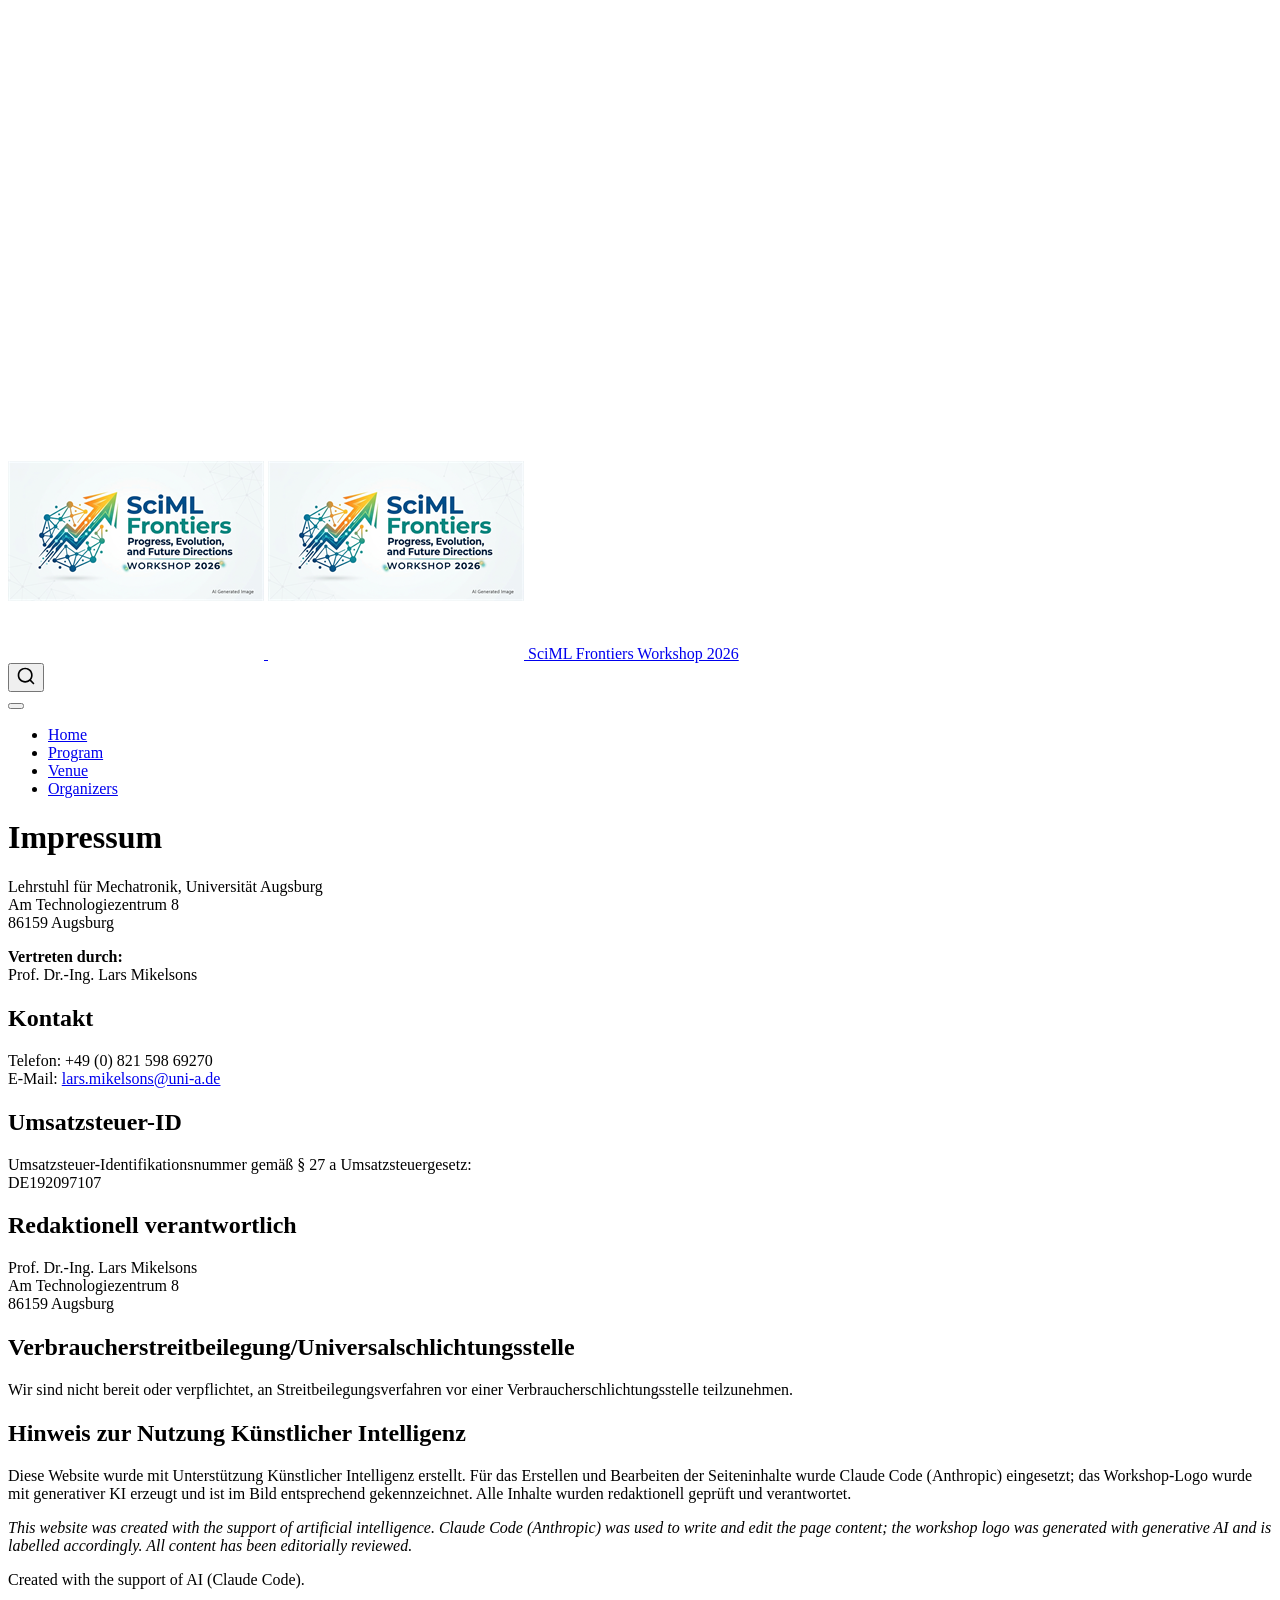
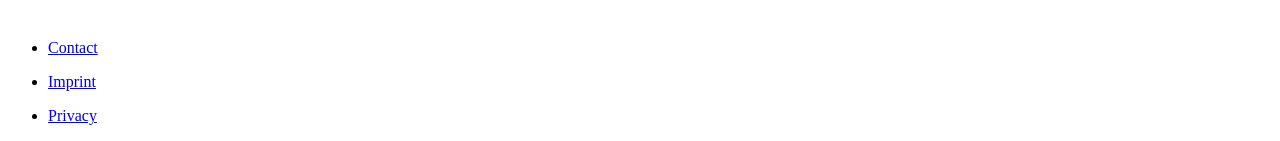
==== imprint.html @ af65b479 "Built site for gh-pages" ====
<!DOCTYPE html>
<html xmlns="http://www.w3.org/1999/xhtml" lang="en" xml:lang="en"><head>

<meta charset="utf-8">
<meta name="generator" content="quarto-1.10.18">

<meta name="viewport" content="width=device-width, initial-scale=1.0, user-scalable=yes">


<title>Impressum – SciML Frontiers Workshop 2026</title>
<style>
/* Default styles provided by pandoc.
** See https://pandoc.org/MANUAL.html#variables-for-html for config info.
*/
span.smallcaps{font-variant: small-caps;}
div.columns{display: flex; gap: 1.5em;}
div.column{flex: auto;}
@media screen {
div.columns{gap: min(4vw, 1.5em);}
div.column{overflow-x: auto;}
}
div.hanging-indent{margin-left: 1.5em; text-indent: -1.5em;}
ul.task-list{list-style: none;}
ul.task-list li input[type="checkbox"] {
  width: 0.8em;
  margin: 0 0.8em 0.2em -1em; /* quarto-specific, see https://github.com/quarto-dev/quarto-cli/issues/4556 */ 
  vertical-align: middle;
}
</style>


<script src="site_libs/quarto-nav/quarto-nav.js"></script>
<script src="site_libs/quarto-nav/headroom.min.js"></script>
<script src="site_libs/clipboard/clipboard.min.js"></script>
<script src="site_libs/quarto-search/autocomplete.umd.js"></script>
<script src="site_libs/quarto-search/fuse.min.js"></script>
<script src="site_libs/quarto-search/quarto-search.js"></script>
<meta name="quarto:offset" content="./">
<script src="site_libs/quarto-html/quarto.js" type="module"></script>
<script src="site_libs/quarto-html/tabsets/tabsets.js" type="module"></script>
<script src="site_libs/quarto-html/popper.min.js"></script>
<script src="site_libs/quarto-html/tippy.umd.min.js"></script>
<script src="site_libs/quarto-html/anchor.min.js"></script>
<link href="site_libs/quarto-html/tippy.css" rel="stylesheet">
<link href="site_libs/quarto-html/quarto-syntax-highlighting-64a204ab8560d761af7679ceaba22944.css" rel="stylesheet" id="quarto-text-highlighting-styles">
<script src="site_libs/bootstrap/bootstrap.min.js"></script>
<link href="site_libs/bootstrap/bootstrap-icons.css" rel="stylesheet">
<link href="site_libs/bootstrap/bootstrap-e3adbaa939bcd423dddc8c8a834270b4.min.css" rel="stylesheet" append-hash="true" id="quarto-bootstrap" data-mode="light">
<script id="quarto-search-options" type="application/json">{
  "location": "navbar",
  "copy-button": false,
  "collapse-after": 3,
  "panel-placement": "end",
  "type": "overlay",
  "limit": 50,
  "keyboard-shortcut": [
    "f",
    "/",
    "s"
  ],
  "show-item-context": false,
  "language": {
    "search-no-results-text": "No results",
    "search-matching-documents-text": "matching documents",
    "search-copy-link-title": "Copy link to search",
    "search-hide-matches-text": "Hide additional matches",
    "search-more-match-text": "more match in this document",
    "search-more-matches-text": "more matches in this document",
    "search-clear-button-title": "Clear",
    "search-text-placeholder": "",
    "search-detached-cancel-button-title": "Cancel",
    "search-submit-button-title": "Submit",
    "search-label": "Search"
  }
}</script>
<link href="https://cdn.jsdelivr.net/npm/bootstrap-icons@1.11.3/font/bootstrap-icons.css" rel="stylesheet">


<link rel="stylesheet" href="styles.css">
</head>

<body class="nav-fixed fullcontent quarto-light">

<div id="quarto-search-results"></div>
  <header id="quarto-header" class="headroom fixed-top">
    <nav class="navbar navbar-expand-lg " data-bs-theme="dark">
      <div class="navbar-container container-fluid">
      <div class="navbar-brand-container mx-auto">
    <a href="./index.html" class="navbar-brand navbar-brand-logo">
    <img src="./assets/workshop_logo_256x256_AI.png" alt="" class="navbar-logo light-content">
    <img src="./assets/workshop_logo_256x256_AI.png" alt="" class="navbar-logo dark-content">
    </a>
    <a class="navbar-brand" href="./index.html">
    <span class="navbar-title">SciML Frontiers Workshop 2026</span>
    </a>
  </div>
            <div id="quarto-search" class="" title="Search"></div>
          <button class="navbar-toggler" type="button" data-bs-toggle="collapse" data-bs-target="#navbarCollapse" aria-controls="navbarCollapse" role="menu" aria-expanded="false" aria-label="Toggle navigation" onclick="if (window.quartoToggleHeadroom) { window.quartoToggleHeadroom(); }">
  <span class="navbar-toggler-icon"></span>
</button>
          <div class="collapse navbar-collapse" id="navbarCollapse">
            <ul class="navbar-nav navbar-nav-scroll me-auto">
  <li class="nav-item">
    <a class="nav-link" href="./index.html"> 
<span class="menu-text">Home</span></a>
  </li>  
  <li class="nav-item">
    <a class="nav-link" href="./program.html"> 
<span class="menu-text">Program</span></a>
  </li>  
  <li class="nav-item">
    <a class="nav-link" href="./venue.html"> 
<span class="menu-text">Venue</span></a>
  </li>  
  <li class="nav-item">
    <a class="nav-link" href="./organizers.html"> 
<span class="menu-text">Organizers</span></a>
  </li>  
</ul>
          </div> <!-- /navcollapse -->
            <div class="quarto-navbar-tools">
</div>
      </div> <!-- /container-fluid -->
    </nav>
</header>
<!-- content -->
<div id="quarto-content" class="quarto-container page-columns page-rows-contents page-layout-article page-navbar">
<!-- sidebar -->
<!-- margin-sidebar -->
    
<!-- main -->
<main class="content" id="quarto-document-content">

<header id="title-block-header" class="quarto-title-block default">
<div class="quarto-title">
<h1 class="title">Impressum</h1>
</div>



<div class="quarto-title-meta">

    
  
    
  </div>
  


</header>


<p>Lehrstuhl für Mechatronik, Universität Augsburg<br>
Am Technologiezentrum 8<br>
86159 Augsburg</p>
<p><strong>Vertreten durch:</strong><br>
Prof.&nbsp;Dr.-Ing. Lars Mikelsons</p>
<section id="kontakt" class="level2">
<h2 class="anchored" data-anchor-id="kontakt">Kontakt</h2>
<p>Telefon: +49 (0) 821 598 69270<br>
E-Mail: <a href="mailto:lars.mikelsons@uni-a.de">lars.mikelsons@uni-a.de</a></p>
</section>
<section id="umsatzsteuer-id" class="level2">
<h2 class="anchored" data-anchor-id="umsatzsteuer-id">Umsatzsteuer-ID</h2>
<p>Umsatzsteuer-Identifikationsnummer gemäß § 27 a Umsatzsteuergesetz:<br>
DE192097107</p>
</section>
<section id="redaktionell-verantwortlich" class="level2">
<h2 class="anchored" data-anchor-id="redaktionell-verantwortlich">Redaktionell verantwortlich</h2>
<p>Prof.&nbsp;Dr.-Ing. Lars Mikelsons<br>
Am Technologiezentrum 8<br>
86159 Augsburg</p>
</section>
<section id="verbraucherstreitbeilegunguniversalschlichtungsstelle" class="level2">
<h2 class="anchored" data-anchor-id="verbraucherstreitbeilegunguniversalschlichtungsstelle">Verbraucherstreitbeilegung/Universalschlichtungsstelle</h2>
<p>Wir sind nicht bereit oder verpflichtet, an Streitbeilegungsverfahren vor einer Verbraucherschlichtungsstelle teilzunehmen.</p>
</section>
<section id="hinweis-zur-nutzung-künstlicher-intelligenz" class="level2">
<h2 class="anchored" data-anchor-id="hinweis-zur-nutzung-künstlicher-intelligenz">Hinweis zur Nutzung Künstlicher Intelligenz</h2>
<p>Diese Website wurde mit Unterstützung Künstlicher Intelligenz erstellt. Für das Erstellen und Bearbeiten der Seiteninhalte wurde Claude Code (Anthropic) eingesetzt; das Workshop-Logo wurde mit generativer KI erzeugt und ist im Bild entsprechend gekennzeichnet. Alle Inhalte wurden redaktionell geprüft und verantwortet.</p>
<p><em>This website was created with the support of artificial intelligence. Claude Code (Anthropic) was used to write and edit the page content; the workshop logo was generated with generative AI and is labelled accordingly. All content has been editorially reviewed.</em></p>


</section>

</main> <!-- /main -->
<script id="quarto-html-after-body" type="application/javascript">
  window.document.addEventListener("DOMContentLoaded", function (event) {
    const icon = "";
    const anchorJS = new window.AnchorJS();
    anchorJS.options = {
      placement: 'right',
      icon: icon
    };
    anchorJS.add('.anchored');
    const isCodeAnnotation = (el) => {
      for (const clz of el.classList) {
        if (clz.startsWith('code-annotation-')) {                     
          return true;
        }
      }
      return false;
    }
    const onCopySuccess = function(e) {
      // button target
      const button = e.trigger;
      // don't keep focus
      button.blur();
      // flash "checked"
      button.classList.add('code-copy-button-checked');
      var currentTitle = button.getAttribute("title");
      button.setAttribute("title", "Copied!");
      let tooltip;
      if (window.bootstrap) {
        button.setAttribute("data-bs-toggle", "tooltip");
        button.setAttribute("data-bs-placement", "left");
        button.setAttribute("data-bs-title", "Copied!");
        tooltip = new bootstrap.Tooltip(button, 
          { trigger: "manual", 
            customClass: "code-copy-button-tooltip",
            offset: [0, -8]});
        tooltip.show();    
      }
      setTimeout(function() {
        if (tooltip) {
          tooltip.hide();
          button.removeAttribute("data-bs-title");
          button.removeAttribute("data-bs-toggle");
          button.removeAttribute("data-bs-placement");
        }
        button.setAttribute("title", currentTitle);
        button.classList.remove('code-copy-button-checked');
      }, 1000);
      // clear code selection
      e.clearSelection();
    }
    const getTextToCopy = function(trigger) {
      const outerScaffold = trigger.parentElement.cloneNode(true);
      const codeEl = outerScaffold.querySelector('code');
      for (const childEl of codeEl.children) {
        if (isCodeAnnotation(childEl)) {
          childEl.remove();
        }
      }
      return codeEl.innerText;
    }
    const clipboard = new window.ClipboardJS('.code-copy-button:not([data-in-quarto-modal])', {
      text: getTextToCopy
    });
    clipboard.on('success', onCopySuccess);
    if (window.document.getElementById('quarto-embedded-source-code-modal')) {
      const clipboardModal = new window.ClipboardJS('.code-copy-button[data-in-quarto-modal]', {
        text: getTextToCopy,
        container: window.document.getElementById('quarto-embedded-source-code-modal')
      });
      clipboardModal.on('success', onCopySuccess);
    }
      var localhostRegex = new RegExp(/^(?:http|https):\/\/localhost\:?[0-9]*\//);
      var mailtoRegex = new RegExp(/^mailto:/);
        var filterRegex = new RegExp("https:\/\/una-auxme\.github\.io\/SciMLFrontiers_WS2026\/");
      var isInternal = (href) => {
          return filterRegex.test(href) || localhostRegex.test(href) || mailtoRegex.test(href);
      }
      // Inspect non-navigation links and adorn them if external
     var links = window.document.querySelectorAll('a[href]:not(.nav-link):not(.navbar-brand):not(.toc-action):not(.sidebar-link):not(.sidebar-item-toggle):not(.pagination-link):not(.no-external):not([aria-hidden]):not(.dropdown-item):not(.quarto-navigation-tool):not(.about-link)');
      for (var i=0; i<links.length; i++) {
        const link = links[i];
        if (!isInternal(link.href)) {
          // undo the damage that might have been done by quarto-nav.js in the case of
          // links that we want to consider external
          if (link.dataset.originalHref !== undefined) {
            link.href = link.dataset.originalHref;
          }
        }
      }
    function tippyHover(el, contentFn, onTriggerFn, onUntriggerFn) {
      const config = {
        allowHTML: true,
        maxWidth: 500,
        delay: 100,
        arrow: false,
        appendTo: function(el) {
            return el.parentElement;
        },
        interactive: true,
        interactiveBorder: 10,
        theme: 'quarto',
        placement: 'bottom-start',
      };
      if (contentFn) {
        config.content = contentFn;
      }
      if (onTriggerFn) {
        config.onTrigger = onTriggerFn;
      }
      if (onUntriggerFn) {
        config.onUntrigger = onUntriggerFn;
      }
      window.tippy(el, config); 
    }
    const noterefs = window.document.querySelectorAll('a[role="doc-noteref"]');
    for (var i=0; i<noterefs.length; i++) {
      const ref = noterefs[i];
      tippyHover(ref, function() {
        // use id or data attribute instead here
        let href = ref.getAttribute('data-footnote-href') || ref.getAttribute('href');
        try { href = new URL(href).hash; } catch {}
        const id = href.replace(/^#\/?/, "");
        const note = window.document.getElementById(id);
        if (note) {
          return note.innerHTML;
        } else {
          return "";
        }
      });
    }
    const xrefs = window.document.querySelectorAll('a.quarto-xref');
    const processXRef = (id, note) => {
      // Strip column container classes
      const stripColumnClz = (el) => {
        el.classList.remove("page-full", "page-columns");
        if (el.children) {
          for (const child of el.children) {
            stripColumnClz(child);
          }
        }
      }
      stripColumnClz(note)
      if (id === null || id.startsWith('sec-')) {
        // Special case sections, only their first couple elements
        const container = document.createElement("div");
        if (note.children && note.children.length > 2) {
          container.appendChild(note.children[0].cloneNode(true));
          for (let i = 1; i < note.children.length; i++) {
            const child = note.children[i];
            if (child.tagName === "P" && child.innerText === "") {
              continue;
            } else {
              container.appendChild(child.cloneNode(true));
              break;
            }
          }
          if (window.Quarto?.typesetMath) {
            window.Quarto.typesetMath(container);
          }
          return container.innerHTML
        } else {
          if (window.Quarto?.typesetMath) {
            window.Quarto.typesetMath(note);
          }
          return note.innerHTML;
        }
      } else {
        // Remove any anchor links if they are present
        const anchorLink = note.querySelector('a.anchorjs-link');
        if (anchorLink) {
          anchorLink.remove();
        }
        if (window.Quarto?.typesetMath) {
          window.Quarto.typesetMath(note);
        }
        if (note.classList.contains("callout")) {
          return note.outerHTML;
        } else {
          return note.innerHTML;
        }
      }
    }
    for (var i=0; i<xrefs.length; i++) {
      const xref = xrefs[i];
      tippyHover(xref, undefined, function(instance) {
        instance.disable();
        let url = xref.getAttribute('href');
        let hash = undefined; 
        if (url.startsWith('#')) {
          hash = url;
        } else {
          try { hash = new URL(url).hash; } catch {}
        }
        if (hash) {
          const id = hash.replace(/^#\/?/, "");
          const note = window.document.getElementById(id);
          if (note !== null) {
            try {
              const html = processXRef(id, note.cloneNode(true));
              instance.setContent(html);
            } finally {
              instance.enable();
              instance.show();
            }
          } else {
            // See if we can fetch this
            fetch(url.split('#')[0])
            .then(res => res.text())
            .then(html => {
              const parser = new DOMParser();
              const htmlDoc = parser.parseFromString(html, "text/html");
              const note = htmlDoc.getElementById(id);
              if (note !== null) {
                const html = processXRef(id, note);
                instance.setContent(html);
              } 
            }).finally(() => {
              instance.enable();
              instance.show();
            });
          }
        } else {
          // See if we can fetch a full url (with no hash to target)
          // This is a special case and we should probably do some content thinning / targeting
          fetch(url)
          .then(res => res.text())
          .then(html => {
            const parser = new DOMParser();
            const htmlDoc = parser.parseFromString(html, "text/html");
            const note = htmlDoc.querySelector('main.content');
            if (note !== null) {
              // This should only happen for chapter cross references
              // (since there is no id in the URL)
              // remove the first header
              if (note.children.length > 0 && note.children[0].tagName === "HEADER") {
                note.children[0].remove();
              }
              const html = processXRef(null, note);
              instance.setContent(html);
            } 
          }).finally(() => {
            instance.enable();
            instance.show();
          });
        }
      }, function(instance) {
      });
    }
        let selectedAnnoteEl;
        const selectorForAnnotation = ( cell, annotation) => {
          let cellAttr = 'data-code-cell="' + cell + '"';
          let lineAttr = 'data-code-annotation="' +  annotation + '"';
          const selector = 'span[' + cellAttr + '][' + lineAttr + ']';
          return selector;
        }
        const selectCodeLines = (annoteEl) => {
          const doc = window.document;
          const targetCell = annoteEl.getAttribute("data-target-cell");
          const targetAnnotation = annoteEl.getAttribute("data-target-annotation");
          const annoteSpan = window.document.querySelector(selectorForAnnotation(targetCell, targetAnnotation));
          const lines = annoteSpan.getAttribute("data-code-lines").split(",");
          const lineIds = lines.map((line) => {
            return targetCell + "-" + line;
          })
          let top = null;
          let height = null;
          let parent = null;
          if (lineIds.length > 0) {
              //compute the position of the single el (top and bottom and make a div)
              const el = window.document.getElementById(lineIds[0]);
              top = el.offsetTop;
              height = el.offsetHeight;
              parent = el.parentElement.parentElement;
            if (lineIds.length > 1) {
              const lastEl = window.document.getElementById(lineIds[lineIds.length - 1]);
              const bottom = lastEl.offsetTop + lastEl.offsetHeight;
              height = bottom - top;
            }
            if (top !== null && height !== null && parent !== null) {
              // cook up a div (if necessary) and position it 
              let div = window.document.getElementById("code-annotation-line-highlight");
              if (div === null) {
                div = window.document.createElement("div");
                div.setAttribute("id", "code-annotation-line-highlight");
                div.style.position = 'absolute';
                parent.appendChild(div);
              }
              div.style.top = top - 2 + "px";
              div.style.height = height + 4 + "px";
              div.style.left = 0;
              let gutterDiv = window.document.getElementById("code-annotation-line-highlight-gutter");
              if (gutterDiv === null) {
                gutterDiv = window.document.createElement("div");
                gutterDiv.setAttribute("id", "code-annotation-line-highlight-gutter");
                gutterDiv.style.position = 'absolute';
                const codeCell = window.document.getElementById(targetCell);
                const gutter = codeCell.querySelector('.code-annotation-gutter');
                gutter.appendChild(gutterDiv);
              }
              gutterDiv.style.top = top - 2 + "px";
              gutterDiv.style.height = height + 4 + "px";
            }
            selectedAnnoteEl = annoteEl;
          }
        };
        const unselectCodeLines = () => {
          const elementsIds = ["code-annotation-line-highlight", "code-annotation-line-highlight-gutter"];
          elementsIds.forEach((elId) => {
            const div = window.document.getElementById(elId);
            if (div) {
              div.remove();
            }
          });
          selectedAnnoteEl = undefined;
        };
          // Handle positioning of the toggle
      window.addEventListener(
        "resize",
        throttle(() => {
          elRect = undefined;
          if (selectedAnnoteEl) {
            selectCodeLines(selectedAnnoteEl);
          }
        }, 10)
      );
      function throttle(fn, ms) {
      let throttle = false;
      let timer;
        return (...args) => {
          if(!throttle) { // first call gets through
              fn.apply(this, args);
              throttle = true;
          } else { // all the others get throttled
              if(timer) clearTimeout(timer); // cancel #2
              timer = setTimeout(() => {
                fn.apply(this, args);
                timer = throttle = false;
              }, ms);
          }
        };
      }
        // Attach click handler to the DT
        const annoteDls = window.document.querySelectorAll('dt[data-target-cell]');
        for (const annoteDlNode of annoteDls) {
          annoteDlNode.addEventListener('click', (event) => {
            const clickedEl = event.target;
            if (clickedEl !== selectedAnnoteEl) {
              unselectCodeLines();
              const activeEl = window.document.querySelector('dt[data-target-cell].code-annotation-active');
              if (activeEl) {
                activeEl.classList.remove('code-annotation-active');
              }
              selectCodeLines(clickedEl);
              clickedEl.classList.add('code-annotation-active');
            } else {
              // Unselect the line
              unselectCodeLines();
              clickedEl.classList.remove('code-annotation-active');
            }
          });
        }
    const findCites = (el) => {
      const parentEl = el.parentElement;
      if (parentEl) {
        const cites = parentEl.dataset.cites;
        if (cites) {
          return {
            el,
            cites: cites.split(' ')
          };
        } else {
          return findCites(el.parentElement)
        }
      } else {
        return undefined;
      }
    };
    var bibliorefs = window.document.querySelectorAll('a[role="doc-biblioref"]');
    for (var i=0; i<bibliorefs.length; i++) {
      const ref = bibliorefs[i];
      const citeInfo = findCites(ref);
      if (citeInfo) {
        tippyHover(citeInfo.el, function() {
          var popup = window.document.createElement('div');
          citeInfo.cites.forEach(function(cite) {
            var citeDiv = window.document.createElement('div');
            citeDiv.classList.add('hanging-indent');
            citeDiv.classList.add('csl-entry');
            var biblioDiv = window.document.getElementById('ref-' + cite);
            if (biblioDiv) {
              citeDiv.innerHTML = biblioDiv.innerHTML;
            }
            popup.appendChild(citeDiv);
          });
          return popup.innerHTML;
        });
      }
    }
  });
  </script>
</div> <!-- /content -->
<footer class="footer">
  <div class="nav-footer">
    <div class="nav-footer-left">
<p>Created with the support of AI (Claude Code).</p>
</div>   
    <div class="nav-footer-center">
      &nbsp;
    </div>
    <div class="nav-footer-right">
      <ul class="footer-items list-unstyled">
    <li class="nav-item">
    <a class="nav-link" href="./organizers.html">
<p>Contact</p>
</a>
  </li>  
    <li class="nav-item">
    <a class="nav-link active" href="./imprint.html" aria-current="page">
<p>Imprint</p>
</a>
  </li>  
    <li class="nav-item">
    <a class="nav-link" href="https://www.uni-augsburg.de/de/impressum/datenschutz/">
<p>Privacy</p>
</a>
  </li>  
</ul>
    </div>
  </div>
</footer>




</body></html>
---- site_libs/quarto-html/tippy.css ----
.tippy-box[data-animation=fade][data-state=hidden]{opacity:0}[data-tippy-root]{max-width:calc(100vw - 10px)}.tippy-box{position:relative;background-color:#333;color:#fff;border-radius:4px;font-size:14px;line-height:1.4;white-space:normal;outline:0;transition-property:transform,visibility,opacity}.tippy-box[data-placement^=top]>.tippy-arrow{bottom:0}.tippy-box[data-placement^=top]>.tippy-arrow:before{bottom:-7px;left:0;border-width:8px 8px 0;border-top-color:initial;transform-origin:center top}.tippy-box[data-placement^=bottom]>.tippy-arrow{top:0}.tippy-box[data-placement^=bottom]>.tippy-arrow:before{top:-7px;left:0;border-width:0 8px 8px;border-bottom-color:initial;transform-origin:center bottom}.tippy-box[data-placement^=left]>.tippy-arrow{right:0}.tippy-box[data-placement^=left]>.tippy-arrow:before{border-width:8px 0 8px 8px;border-left-color:initial;right:-7px;transform-origin:center left}.tippy-box[data-placement^=right]>.tippy-arrow{left:0}.tippy-box[data-placement^=right]>.tippy-arrow:before{left:-7px;border-width:8px 8px 8px 0;border-right-color:initial;transform-origin:center right}.tippy-box[data-inertia][data-state=visible]{transition-timing-function:cubic-bezier(.54,1.5,.38,1.11)}.tippy-arrow{width:16px;height:16px;color:#333}.tippy-arrow:before{content:"";position:absolute;border-color:transparent;border-style:solid}.tippy-content{position:relative;padding:5px 9px;z-index:1}
---- site_libs/quarto-html/quarto-syntax-highlighting-64a204ab8560d761af7679ceaba22944.css ----
/* quarto syntax highlight colors */
:root {
  --quarto-hl-ot-color: #003B4F;
  --quarto-hl-at-color: #657422;
  --quarto-hl-ss-color: #20794D;
  --quarto-hl-an-color: #5E5E5E;
  --quarto-hl-fu-color: #4758AB;
  --quarto-hl-st-color: #20794D;
  --quarto-hl-cf-color: #003B4F;
  --quarto-hl-op-color: #5E5E5E;
  --quarto-hl-er-color: #AD0000;
  --quarto-hl-bn-color: #AD0000;
  --quarto-hl-al-color: #AD0000;
  --quarto-hl-va-color: #111111;
  --quarto-hl-bu-color: inherit;
  --quarto-hl-ex-color: inherit;
  --quarto-hl-pp-color: #AD0000;
  --quarto-hl-in-color: #5E5E5E;
  --quarto-hl-vs-color: #20794D;
  --quarto-hl-wa-color: #5E5E5E;
  --quarto-hl-do-color: #5E5E5E;
  --quarto-hl-im-color: #00769E;
  --quarto-hl-ch-color: #20794D;
  --quarto-hl-dt-color: #AD0000;
  --quarto-hl-fl-color: #AD0000;
  --quarto-hl-co-color: #5E5E5E;
  --quarto-hl-cv-color: #5E5E5E;
  --quarto-hl-cn-color: #8f5902;
  --quarto-hl-sc-color: #5E5E5E;
  --quarto-hl-dv-color: #AD0000;
  --quarto-hl-kw-color: #003B4F;
}

/* other quarto variables */
:root {
  --quarto-font-monospace: SFMono-Regular, Menlo, Monaco, Consolas, "Liberation Mono", "Courier New", monospace;
}

/* syntax highlight based on Pandoc's rules */
pre > code.sourceCode > span {
  color: #003B4F;
}

code.sourceCode > span {
  color: #003B4F;
}

div.sourceCode,
div.sourceCode pre.sourceCode {
  color: #003B4F;
}

/* Normal */
code span {
  color: #003B4F;
}

/* Alert */
code span.al {
  color: #AD0000;
  font-style: inherit;
}

/* Annotation */
code span.an {
  color: #5E5E5E;
  font-style: inherit;
}

/* Attribute */
code span.at {
  color: #657422;
  font-style: inherit;
}

/* BaseN */
code span.bn {
  color: #AD0000;
  font-style: inherit;
}

/* BuiltIn */
code span.bu {
  font-style: inherit;
}

/* ControlFlow */
code span.cf {
  color: #003B4F;
  font-weight: bold;
  font-style: inherit;
}

/* Char */
code span.ch {
  color: #20794D;
  font-style: inherit;
}

/* Constant */
code span.cn {
  color: #8f5902;
  font-style: inherit;
}

/* Comment */
code span.co {
  color: #5E5E5E;
  font-style: inherit;
}

/* CommentVar */
code span.cv {
  color: #5E5E5E;
  font-style: italic;
}

/* Documentation */
code span.do {
  color: #5E5E5E;
  font-style: italic;
}

/* DataType */
code span.dt {
  color: #AD0000;
  font-style: inherit;
}

/* DecVal */
code span.dv {
  color: #AD0000;
  font-style: inherit;
}

/* Error */
code span.er {
  color: #AD0000;
  font-style: inherit;
}

/* Extension */
code span.ex {
  font-style: inherit;
}

/* Float */
code span.fl {
  color: #AD0000;
  font-style: inherit;
}

/* Function */
code span.fu {
  color: #4758AB;
  font-style: inherit;
}

/* Import */
code span.im {
  color: #00769E;
  font-style: inherit;
}

/* Information */
code span.in {
  color: #5E5E5E;
  font-style: inherit;
}

/* Keyword */
code span.kw {
  color: #003B4F;
  font-weight: bold;
  font-style: inherit;
}

/* Operator */
code span.op {
  color: #5E5E5E;
  font-style: inherit;
}

/* Other */
code span.ot {
  color: #003B4F;
  font-style: inherit;
}

/* Preprocessor */
code span.pp {
  color: #AD0000;
  font-style: inherit;
}

/* SpecialChar */
code span.sc {
  color: #5E5E5E;
  font-style: inherit;
}

/* SpecialString */
code span.ss {
  color: #20794D;
  font-style: inherit;
}

/* String */
code span.st {
  color: #20794D;
  font-style: inherit;
}

/* Variable */
code span.va {
  color: #111111;
  font-style: inherit;
}

/* VerbatimString */
code span.vs {
  color: #20794D;
  font-style: inherit;
}

/* Warning */
code span.wa {
  color: #5E5E5E;
  font-style: italic;
}

.prevent-inlining {
  content: "</";
}

/*# sourceMappingURL=9d8d5bb603a83b8298b89080a598c93b.css.map */
---- styles.css ----
/* centers the whole framed unit horizontally */
.logo-wrapper {
  display: flex;
  justify-content: center;
}

/* frame that hugs content */
.logo-box {
  display: inline-flex;
  flex-direction: column;
  align-items: center;
  text-align: center;

  padding: 18px 22px;
  margin: 1.5rem 0;

  border: 1px solid #ddd;
  border-radius: 12px;
  background: #fff;
  box-shadow: 0 2px 10px rgba(0,0,0,.06);
}

.logo-caption {
  margin-top: 10px;
}

.logo-box img{
  display: block;   /* prevents baseline gaps */
}

.pkg-grid{
  display: grid;
  grid-template-columns: repeat(4, minmax(0, 1fr));
  gap: 18px;
  align-items: stretch;
  margin: 1.25rem 0 1.75rem 0;
}

.pkg-card{
  display: flex;
  flex-direction: column;
  align-items: center;
  justify-content: flex-start;
  text-align: center;

  padding: 14px 14px 12px 14px;
  border: 1px solid #ddd;
  border-radius: 12px;
  background: #fff;
  box-shadow: 0 2px 10px rgba(0,0,0,.06);

  margin: 0; /* override Quarto figure margin */
  transition: all .12s ease-in-out;   /* smooth animation */
  position: relative;
}

.pkg-card:hover{
  box-shadow: 0 4px 14px rgba(0,0,0,.10);
  border-color: #cfcfcf;
  transform: translateY(-1px);
}

/* create a fixed square logo slot */
.pkg-card img{
  width: 100%;
  height: 150px;          /* slot height */
  max-width: 150px;       /* slot width = height → square */
  object-fit: contain;    /* keep aspect ratio inside slot */
  display: block;
  margin: 0 auto 10px auto;
}

/* align text consistently */
.pkg-card figcaption{
  display: flex;
  flex-direction: column;
  align-items: center;
  justify-content: flex-start;
  min-height: 3.2em;      /* aligns captions across cards */
}

/* invisible full-card link */
.pkg-card-link{
  position: absolute;
  inset: 0;
  z-index: 1;
  border-radius: 12px;
}

.pkg-title{
  display: inline-block;
  margin-top: 10px;
  font-weight: 700;
  text-decoration: none;
  position: relative;
}

.pkg-subtitle{
  margin-top: 2px;
  font-size: 0.95rem;
  opacity: 0.85;
}

/* responsive */
@media (max-width: 992px){
  .pkg-grid{ grid-template-columns: repeat(2, minmax(0, 1fr)); }
}
@media (max-width: 576px){
  .pkg-grid{ grid-template-columns: 1fr; }
  .pkg-card img{ max-width: 260px; }
}

.pkg-link{
  text-decoration: none;
  color: inherit;
  display: block;           /* makes the link fill the grid cell */
}

.pkg-link:focus-visible .pkg-card,
.pkg-link:hover .pkg-card{
  box-shadow: 0 4px 14px rgba(0,0,0,.10);
  border-color: #cfcfcf;
  transform: translateY(-1px);
  transition: all .12s ease-in-out;
}

a .bi{
  font-size: 0.95rem;
  vertical-align: -0.05em;
  opacity: 0.7;
}
a:hover .bi{
  opacity: 1;
}

/* Inline “legend” pills in the intro text */
.slotcat{
  display: inline-block;
  padding: 0.05rem 0.45rem;
  border-radius: 999px;
  border: 1px solid transparent;
}

/* Table cell wrappers (pipe tables -> use span, not div) */
.slot{
  display: inline-block;
  width: 100%;
  box-sizing: border-box;
  padding: 8px 10px;
  border-left: 3px solid;
  border-radius: 6px;
}

/* Plenary: deep Trixi-ish blue */
.slot.plenary, .slotcat.plenary{
  background: rgba(30, 64, 175, 0.06);
  border-color: rgba(30, 64, 175, 0.22);
  border-left-color: rgba(30, 64, 175, 0.45);
}

/* Contributed: cool indigo/blue-gray */
.slot.contributed, .slotcat.contributed{
  background: rgba(51, 65, 85, 0.05);
  border-color: rgba(51, 65, 85, 0.18);
  border-left-color: rgba(51, 65, 85, 0.35);
}

/* One-idea: magenta/pink accent */
.slot.oneidea, .slotcat.oneidea{
  background: rgba(236, 72, 153, 0.06);
  border-color: rgba(236, 72, 153, 0.20);
  border-left-color: rgba(236, 72, 153, 0.40);
}

/* Hands-on: teal accent */
.slot.handson, .slotcat.handson{
  background: rgba(20, 184, 166, 0.06);
  border-color: rgba(20, 184, 166, 0.20);
  border-left-color: rgba(20, 184, 166, 0.40);
}

/* Open/free: warm yellow/orange accent */
.slot.open, .slotcat.open{
  background: rgba(234, 179, 8, 0.07);
  border-color: rgba(234, 179, 8, 0.22);
  border-left-color: rgba(234, 179, 8, 0.45);
}

/* Opening/closing: neutral */
.slot.neutral {
  color: #000000;
  font-style: normal;
  background-color: #fff;
  border-left-color: #888;
}

.overview-table {
  width: 100%;
  border-collapse: collapse;
  font-size: 0.85em;
  table-layout: fixed;
}
.overview-table th,
.overview-table td {
  border: 1px solid #dee2e6;
  padding: 0.35em 0.45em;
  vertical-align: top;
  text-align: left;
  line-height: 1.3;
}
.overview-table th {
  background: #f8f9fa;
  font-weight: 600;
  text-align: center;
}
.overview-table th a {
  color: inherit;
  font-weight: inherit;
  text-decoration: none;
}
.overview-table th a:hover {
  text-decoration: underline;
}
.overview-table .col-time {
  width: 7%;
  text-align: center;
  color: #555;
  font-size: 0.9em;
  white-space: nowrap;
}
.overview-table .neutral {
  color: #555;
  font-style: italic;
}
.overview-table .slot.neutral-opening {
  color: #000 !important;
  font-style: normal !important;
  margin-bottom: 0.3em;
  background-color: #fff;
  border-left-color: #888;
}
.overview-table .slot.neutral-closing {
  color: #000 !important;
  font-style: normal !important;
  margin-top: 0.3em;
  background-color: #fff;
  border-left-color: #888;
}
/* Make .slot spans fill the full cell width */
.overview-table .slot {
  display: block;
  padding: 0.2em 0.5em;
  font-size: 0.9em;
  font-weight: 600;
  border-radius: 3px;
}

.overview-table .slot a,
.overview-table a.slot {
  color: inherit;
  text-decoration: none;
}
.overview-table a.slot:hover {
  text-decoration: underline;
}

.overview-back {
  display: block;
  text-align: right;
  font-size: 0.85em;
  margin-top: 0.25em;
  margin-bottom: 1.5em;
  text-decoration: none;
  color: #888;
}
.overview-back:hover {
  color: #333;
  text-decoration: none;
}

@media (max-width: 600px) {
  .overview-table {
    font-size: 0.75em;
  }
  .overview-table .col-time {
    display: none;
  }
}
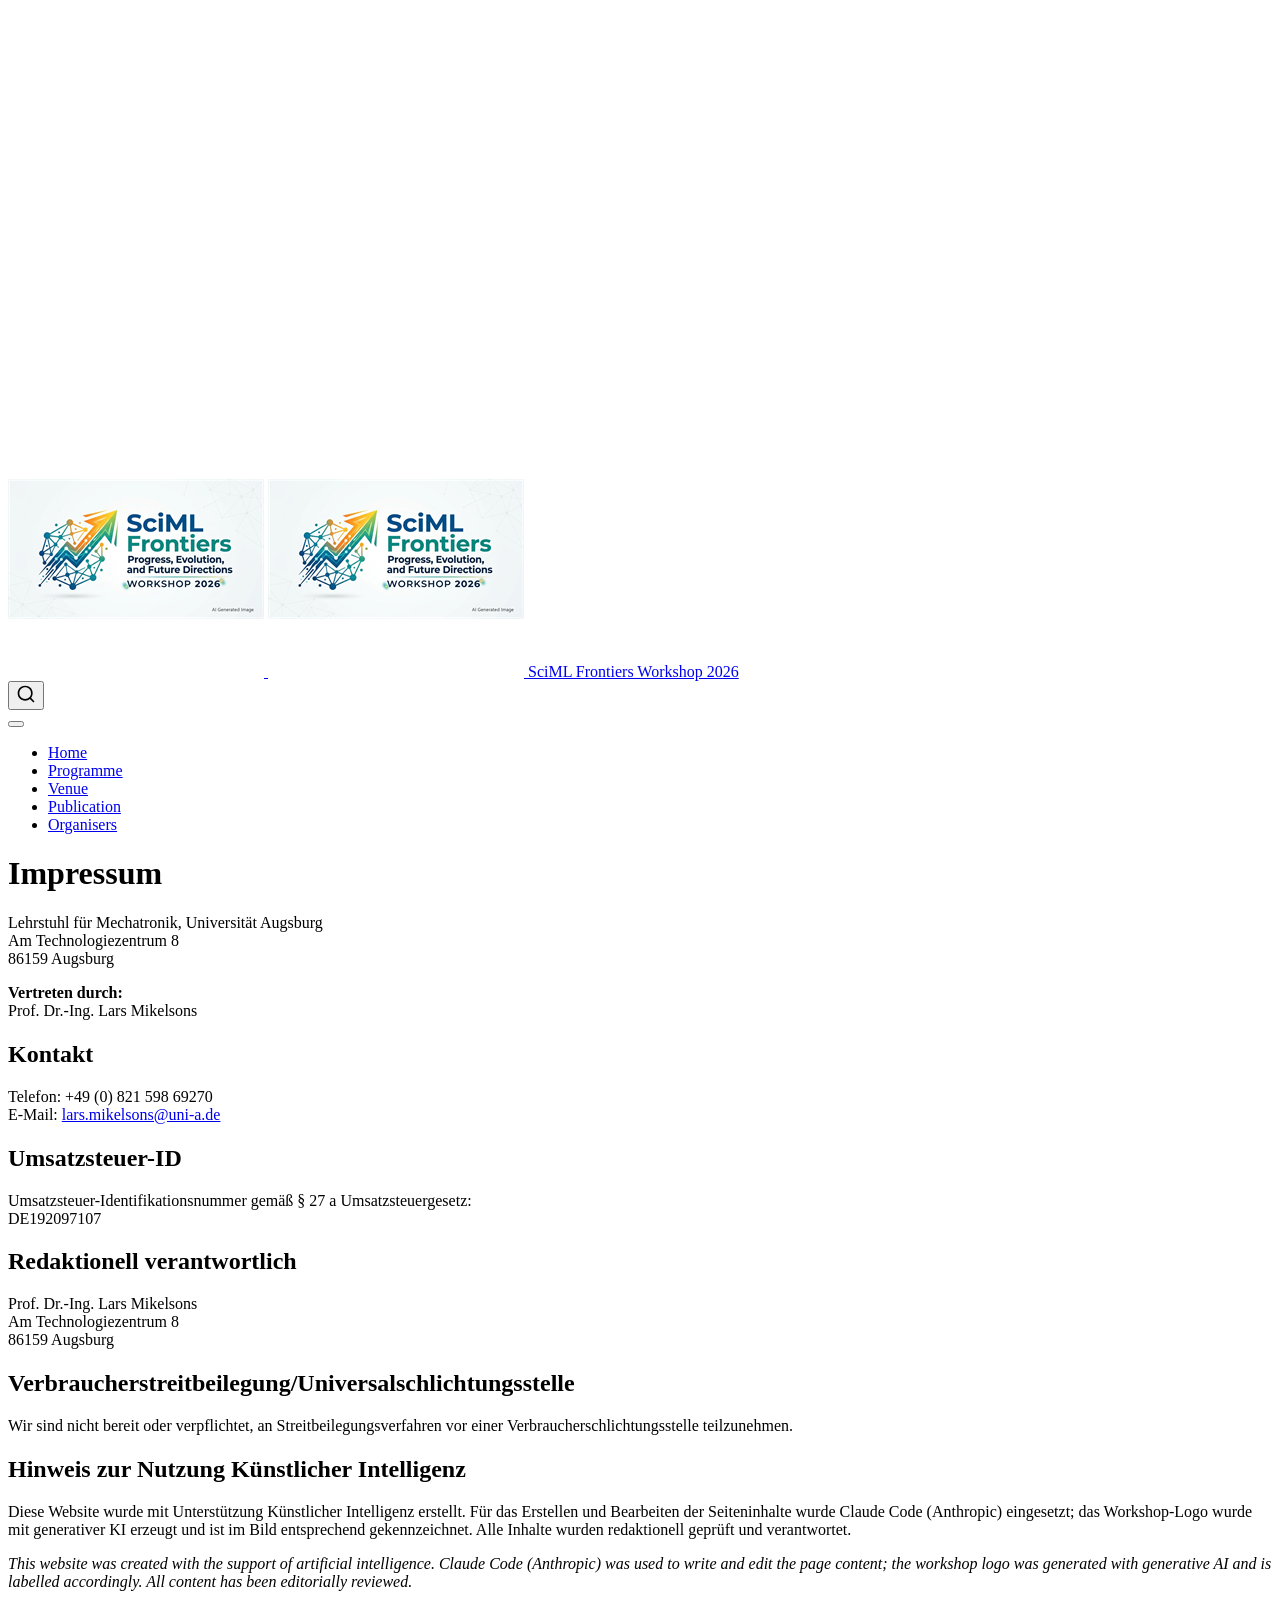
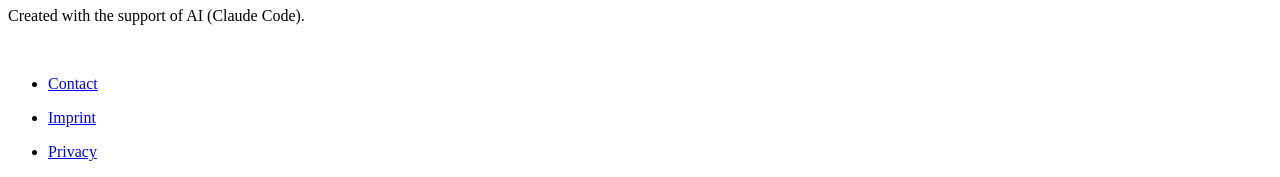
==== commit a4dfbf15: "Built site for gh-pages" ====
--- a/imprint.html
+++ b/imprint.html
@@ -106,15 +106,19 @@
   </li>  
   <li class="nav-item">
     <a class="nav-link" href="./program.html"> 
-<span class="menu-text">Program</span></a>
+<span class="menu-text">Programme</span></a>
   </li>  
   <li class="nav-item">
     <a class="nav-link" href="./venue.html"> 
 <span class="menu-text">Venue</span></a>
   </li>  
   <li class="nav-item">
+    <a class="nav-link" href="./publication.html"> 
+<span class="menu-text">Publication</span></a>
+  </li>  
+  <li class="nav-item">
     <a class="nav-link" href="./organizers.html"> 
-<span class="menu-text">Organizers</span></a>
+<span class="menu-text">Organisers</span></a>
   </li>  
 </ul>
           </div> <!-- /navcollapse -->
--- a/styles.css
+++ b/styles.css
@@ -1,11 +1,13 @@
 /* centers the whole framed unit horizontally */
-.logo-wrapper {
+.logo-wrapper,
+.media-wrapper {
   display: flex;
   justify-content: center;
 }
 
 /* frame that hugs content */
-.logo-box {
+.logo-box,
+.media-box {
   display: inline-flex;
   flex-direction: column;
   align-items: center;
@@ -18,14 +20,30 @@
   border-radius: 12px;
   background: #fff;
   box-shadow: 0 2px 10px rgba(0,0,0,.06);
-}
-
-.logo-caption {
+
+  max-width: 100%;
+}
+
+.logo-caption,
+.media-caption {
   margin-top: 10px;
 }
 
-.logo-box img{
+.logo-box img,
+.media-box img,
+.media-box iframe {
   display: block;   /* prevents baseline gaps */
+  max-width: 100%;
+}
+
+/* the frame replaces the iframe's own border */
+.media-box iframe {
+  border: 0;
+  border-radius: 8px;
+}
+
+.media-caption {
+  font-size: 0.9rem;
 }
 
 .pkg-grid{
@@ -101,6 +119,23 @@
   opacity: 0.85;
 }
 
+/* reserve two lines for the titles so every subtitle starts at the
+   same height, even when a title fits on one line */
+.pkg-grid .pkg-title,
+.people-grid .pkg-title{
+  display: block;
+  line-height: 1.3;
+  min-height: 2.6em;
+}
+
+/* reserve three lines for the affiliation so anything below it (the contact
+   line) starts level across all cards in the row */
+.people-grid .pkg-subtitle{
+  display: block;
+  line-height: 1.35;
+  min-height: 4.05em;
+}
+
 /* responsive */
 @media (max-width: 992px){
   .pkg-grid{ grid-template-columns: repeat(2, minmax(0, 1fr)); }
@@ -108,6 +143,55 @@
 @media (max-width: 576px){
   .pkg-grid{ grid-template-columns: 1fr; }
   .pkg-card img{ max-width: 260px; }
+}
+
+/* people cards: same look as .pkg-card, three across */
+.people-grid{
+  display: grid;
+  grid-template-columns: repeat(3, minmax(0, 1fr));
+  gap: 18px;
+  align-items: stretch;
+  margin: 1.25rem 0 1.75rem 0;
+}
+
+/* round portrait, cropped to fill rather than letterboxed */
+.people-grid .pkg-card img{
+  width: 150px;
+  height: 150px;
+  max-width: 150px;
+  object-fit: cover;
+  border-radius: 50%;
+}
+
+/* portrait-format photos: anchor the crop to the top so heads aren't clipped */
+.people-grid .pkg-card img.portrait-top{
+  object-position: center top;
+}
+
+/* contact details inside a person card */
+.pkg-contact{
+  margin-top: 12px;
+  font-size: 0.9rem;
+  line-height: 1.35;
+}
+
+/* real links in a caption must sit above the full-card link overlay */
+.pkg-card figcaption a{
+  position: relative;
+  z-index: 2;
+}
+
+/* a single person card, centred instead of stretched across the grid */
+.people-grid.single{
+  grid-template-columns: minmax(0, 280px);
+  justify-content: center;
+}
+
+@media (max-width: 992px){
+  .people-grid{ grid-template-columns: repeat(2, minmax(0, 1fr)); }
+}
+@media (max-width: 576px){
+  .people-grid{ grid-template-columns: 1fr; }
 }
 
 .pkg-link{
@@ -151,7 +235,7 @@
   border-radius: 6px;
 }
 
-/* Plenary: deep Trixi-ish blue */
+/* Plenary: deep blue */
 .slot.plenary, .slotcat.plenary{
   background: rgba(30, 64, 175, 0.06);
   border-color: rgba(30, 64, 175, 0.22);
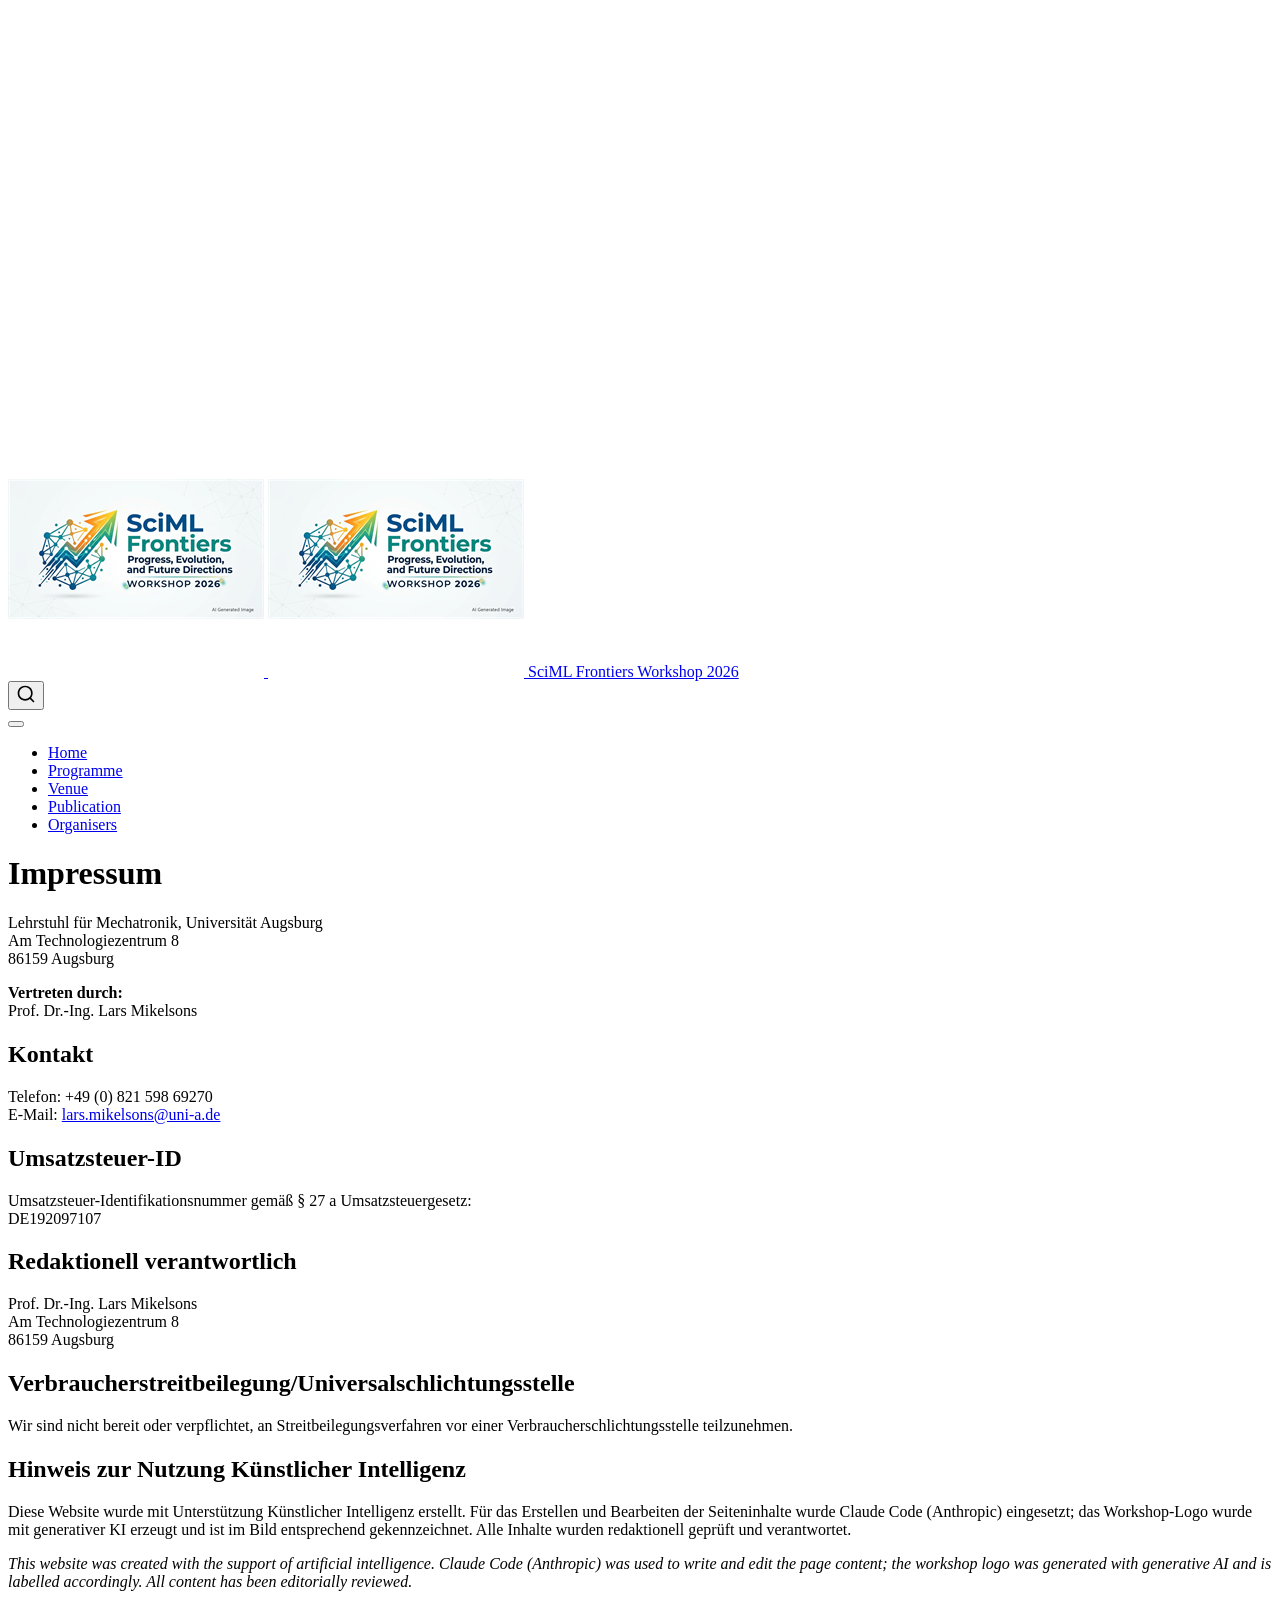
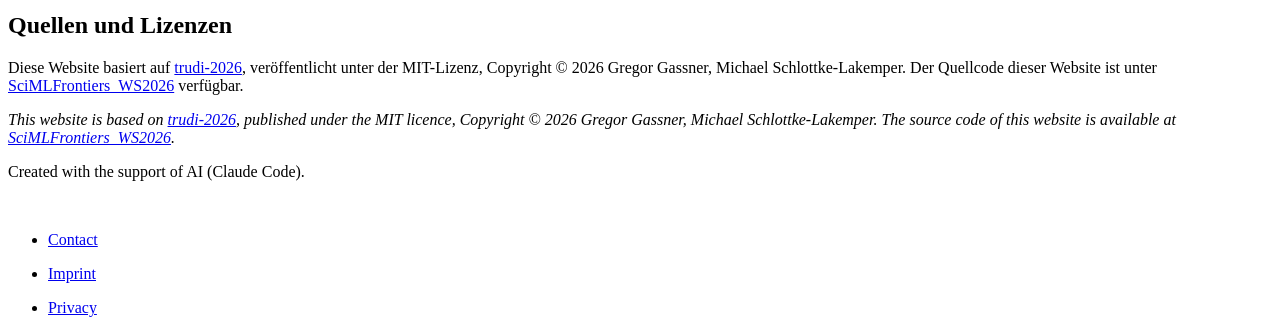
==== commit 303a5879: "Built site for gh-pages" ====
--- a/imprint.html
+++ b/imprint.html
@@ -183,6 +183,11 @@
 <h2 class="anchored" data-anchor-id="hinweis-zur-nutzung-künstlicher-intelligenz">Hinweis zur Nutzung Künstlicher Intelligenz</h2>
 <p>Diese Website wurde mit Unterstützung Künstlicher Intelligenz erstellt. Für das Erstellen und Bearbeiten der Seiteninhalte wurde Claude Code (Anthropic) eingesetzt; das Workshop-Logo wurde mit generativer KI erzeugt und ist im Bild entsprechend gekennzeichnet. Alle Inhalte wurden redaktionell geprüft und verantwortet.</p>
 <p><em>This website was created with the support of artificial intelligence. Claude Code (Anthropic) was used to write and edit the page content; the workshop logo was generated with generative AI and is labelled accordingly. All content has been editorially reviewed.</em></p>
+</section>
+<section id="quellen-und-lizenzen" class="level2">
+<h2 class="anchored" data-anchor-id="quellen-und-lizenzen">Quellen und Lizenzen</h2>
+<p>Diese Website basiert auf <a href="https://github.com/trixi-framework/trudi-2026">trudi-2026</a>, veröffentlicht unter der MIT-Lizenz, Copyright © 2026 Gregor Gassner, Michael Schlottke-Lakemper. Der Quellcode dieser Website ist unter <a href="https://github.com/una-auxme/SciMLFrontiers_WS2026">SciMLFrontiers_WS2026</a> verfügbar.</p>
+<p><em>This website is based on <a href="https://github.com/trixi-framework/trudi-2026">trudi-2026</a>, published under the MIT licence, Copyright © 2026 Gregor Gassner, Michael Schlottke-Lakemper. The source code of this website is available at <a href="https://github.com/una-auxme/SciMLFrontiers_WS2026">SciMLFrontiers_WS2026</a>.</em></p>
 
 
 </section>
@@ -261,7 +266,7 @@
     }
       var localhostRegex = new RegExp(/^(?:http|https):\/\/localhost\:?[0-9]*\//);
       var mailtoRegex = new RegExp(/^mailto:/);
-        var filterRegex = new RegExp("https:\/\/una-auxme\.github\.io\/SciMLFrontiers_WS2026\/");
+        var filterRegex = new RegExp('/' + window.location.host + '/');
       var isInternal = (href) => {
           return filterRegex.test(href) || localhostRegex.test(href) || mailtoRegex.test(href);
       }
--- a/styles.css
+++ b/styles.css
@@ -1,3 +1,6 @@
+/* SPDX-License-Identifier: MIT */
+/* Based on trudi-2026, Copyright (c) 2026 Gregor Gassner, Michael Schlottke-Lakemper */
+
 /* centers the whole framed unit horizontally */
 .logo-wrapper,
 .media-wrapper {
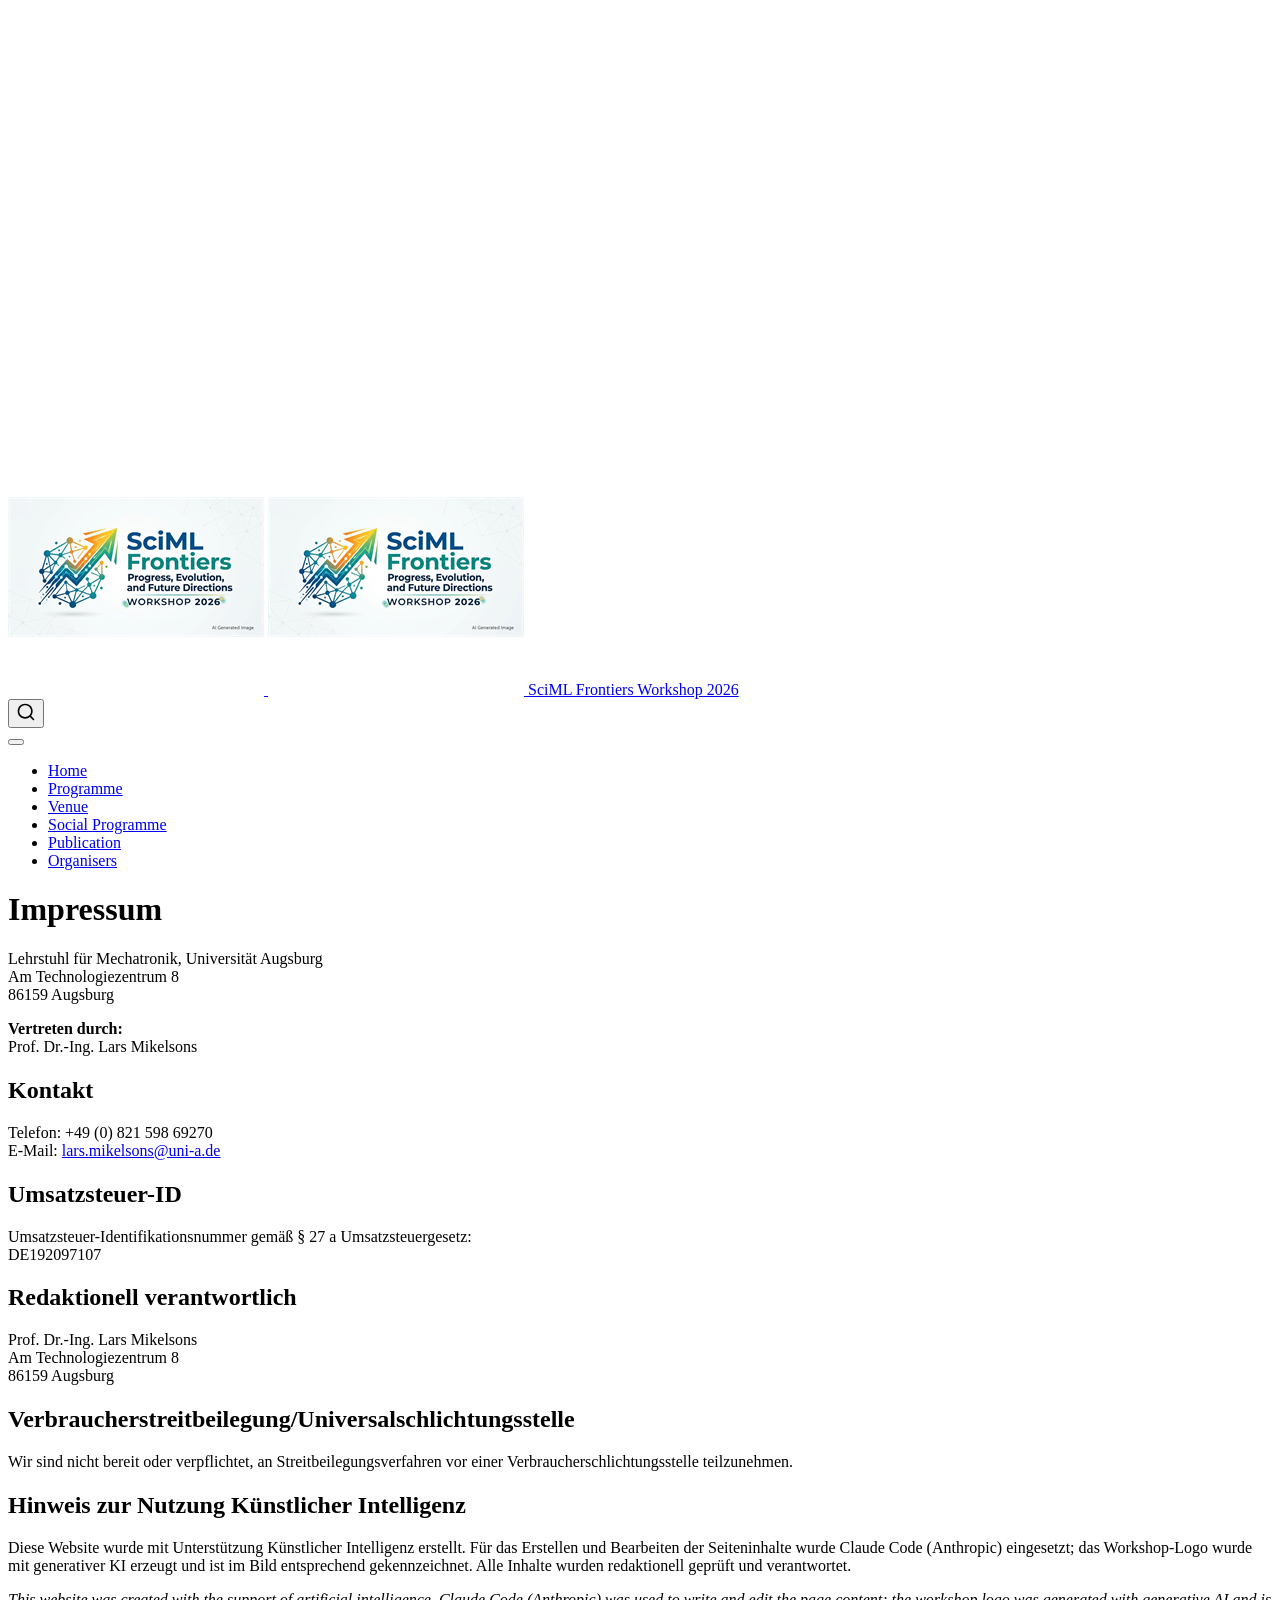
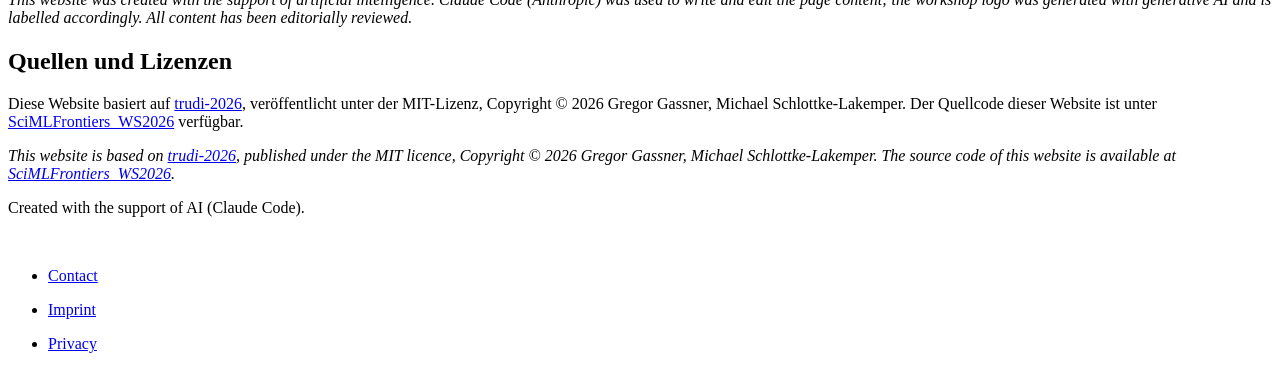
==== commit 3cbe361d: "Built site for gh-pages" ====
--- a/imprint.html
+++ b/imprint.html
@@ -111,6 +111,10 @@
   <li class="nav-item">
     <a class="nav-link" href="./venue.html"> 
 <span class="menu-text">Venue</span></a>
+  </li>  
+  <li class="nav-item">
+    <a class="nav-link" href="./social.html"> 
+<span class="menu-text">Social Programme</span></a>
   </li>  
   <li class="nav-item">
     <a class="nav-link" href="./publication.html"> 
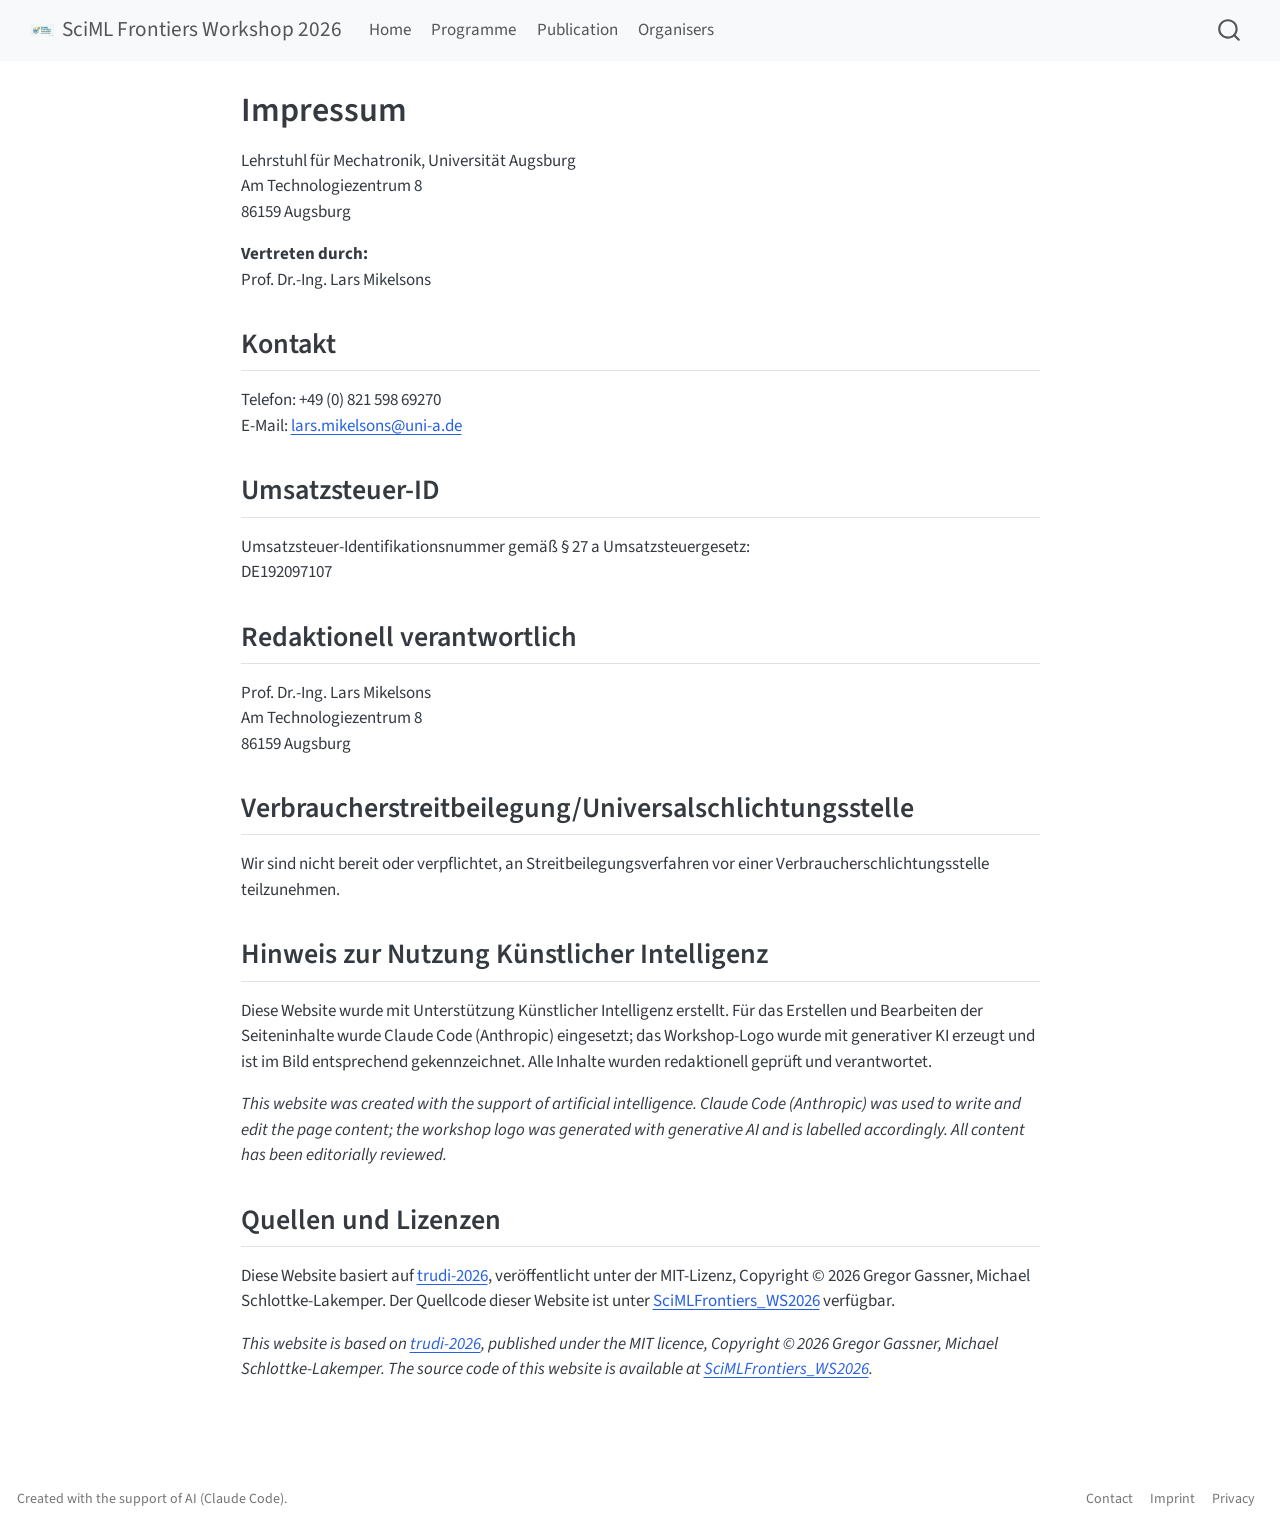
==== commit 31750c57: "Built site for gh-pages" ====
--- a/imprint.html
+++ b/imprint.html
@@ -45,7 +45,7 @@
 <link href="site_libs/quarto-html/quarto-syntax-highlighting-64a204ab8560d761af7679ceaba22944.css" rel="stylesheet" id="quarto-text-highlighting-styles">
 <script src="site_libs/bootstrap/bootstrap.min.js"></script>
 <link href="site_libs/bootstrap/bootstrap-icons.css" rel="stylesheet">
-<link href="site_libs/bootstrap/bootstrap-e3adbaa939bcd423dddc8c8a834270b4.min.css" rel="stylesheet" append-hash="true" id="quarto-bootstrap" data-mode="light">
+<link href="site_libs/bootstrap/bootstrap-3e9b1289f5f353c49b617ce48ad2bc38.min.css" rel="stylesheet" append-hash="true" id="quarto-bootstrap" data-mode="light">
 <script id="quarto-search-options" type="application/json">{
   "location": "navbar",
   "copy-button": false,
@@ -107,14 +107,6 @@
   <li class="nav-item">
     <a class="nav-link" href="./program.html"> 
 <span class="menu-text">Programme</span></a>
-  </li>  
-  <li class="nav-item">
-    <a class="nav-link" href="./venue.html"> 
-<span class="menu-text">Venue</span></a>
-  </li>  
-  <li class="nav-item">
-    <a class="nav-link" href="./social.html"> 
-<span class="menu-text">Social Programme</span></a>
   </li>  
   <li class="nav-item">
     <a class="nav-link" href="./publication.html"> 
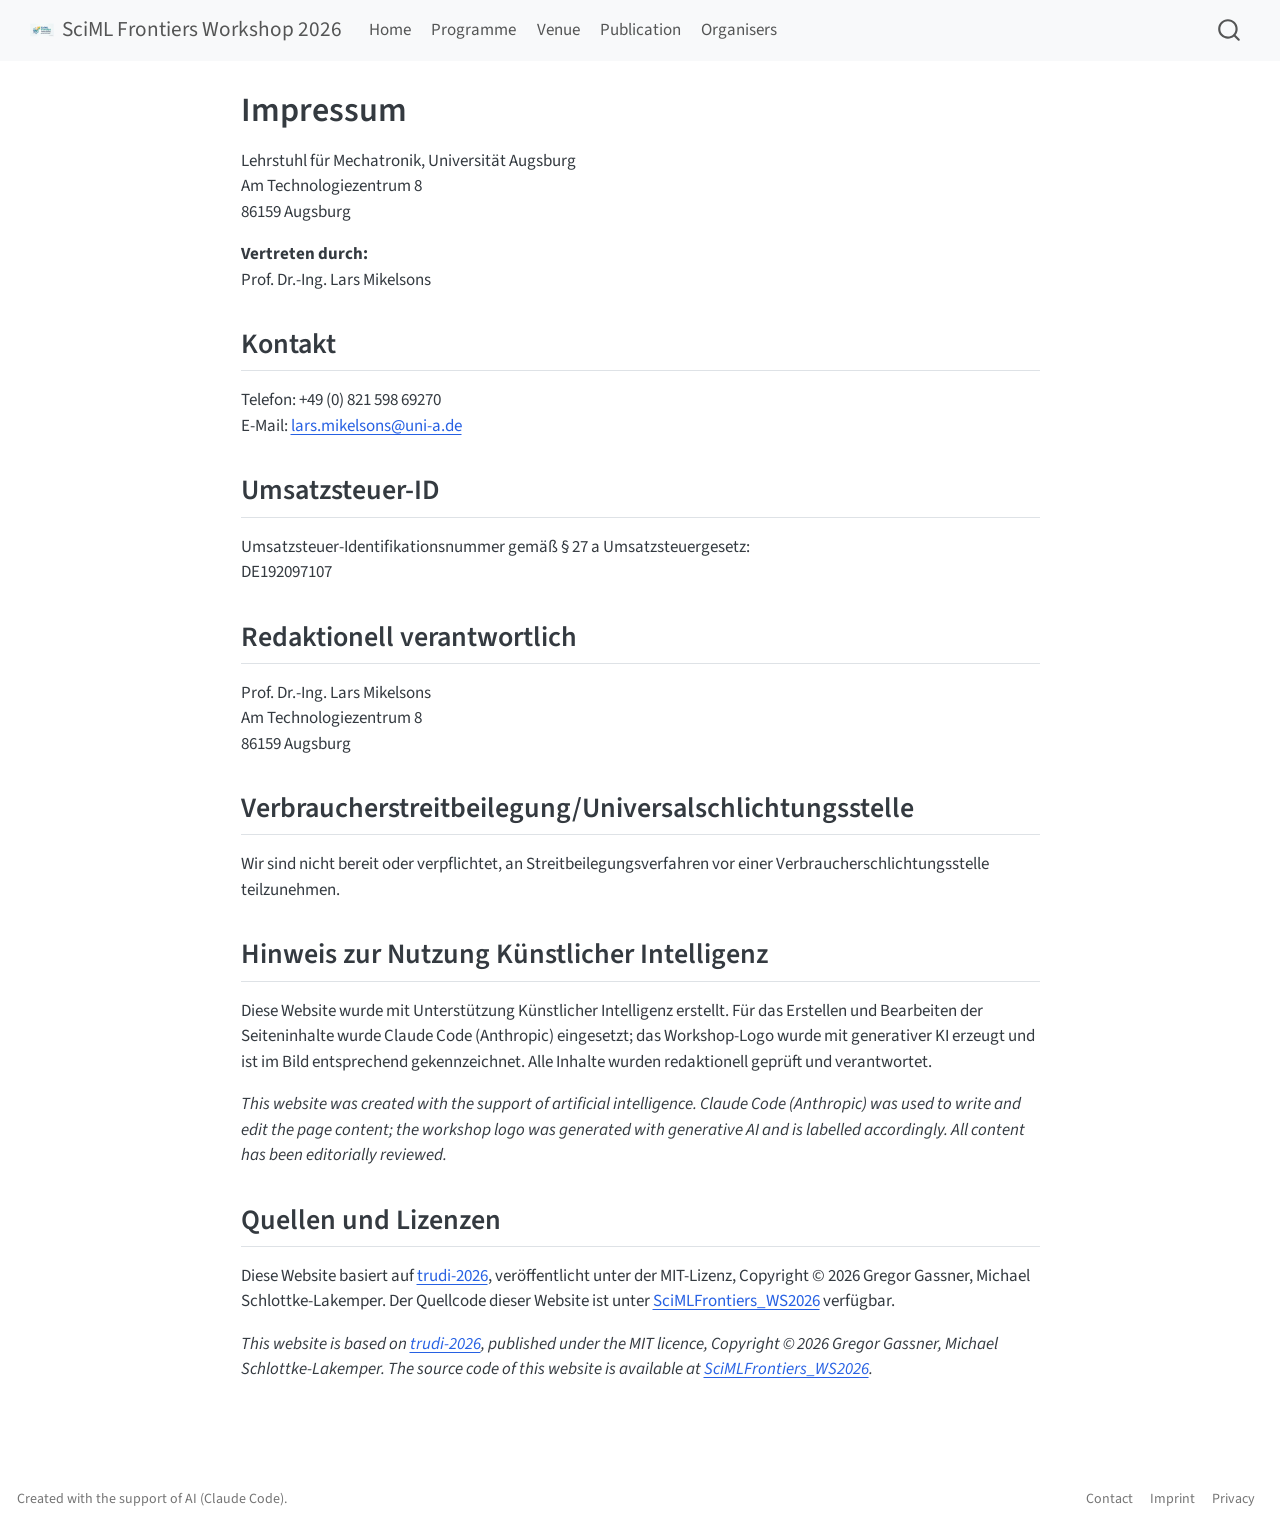
==== commit a24ca015: "Built site for gh-pages" ====
--- a/imprint.html
+++ b/imprint.html
@@ -107,6 +107,10 @@
   <li class="nav-item">
     <a class="nav-link" href="./program.html"> 
 <span class="menu-text">Programme</span></a>
+  </li>  
+  <li class="nav-item">
+    <a class="nav-link" href="./venue.html"> 
+<span class="menu-text">Venue</span></a>
   </li>  
   <li class="nav-item">
     <a class="nav-link" href="./publication.html"> 
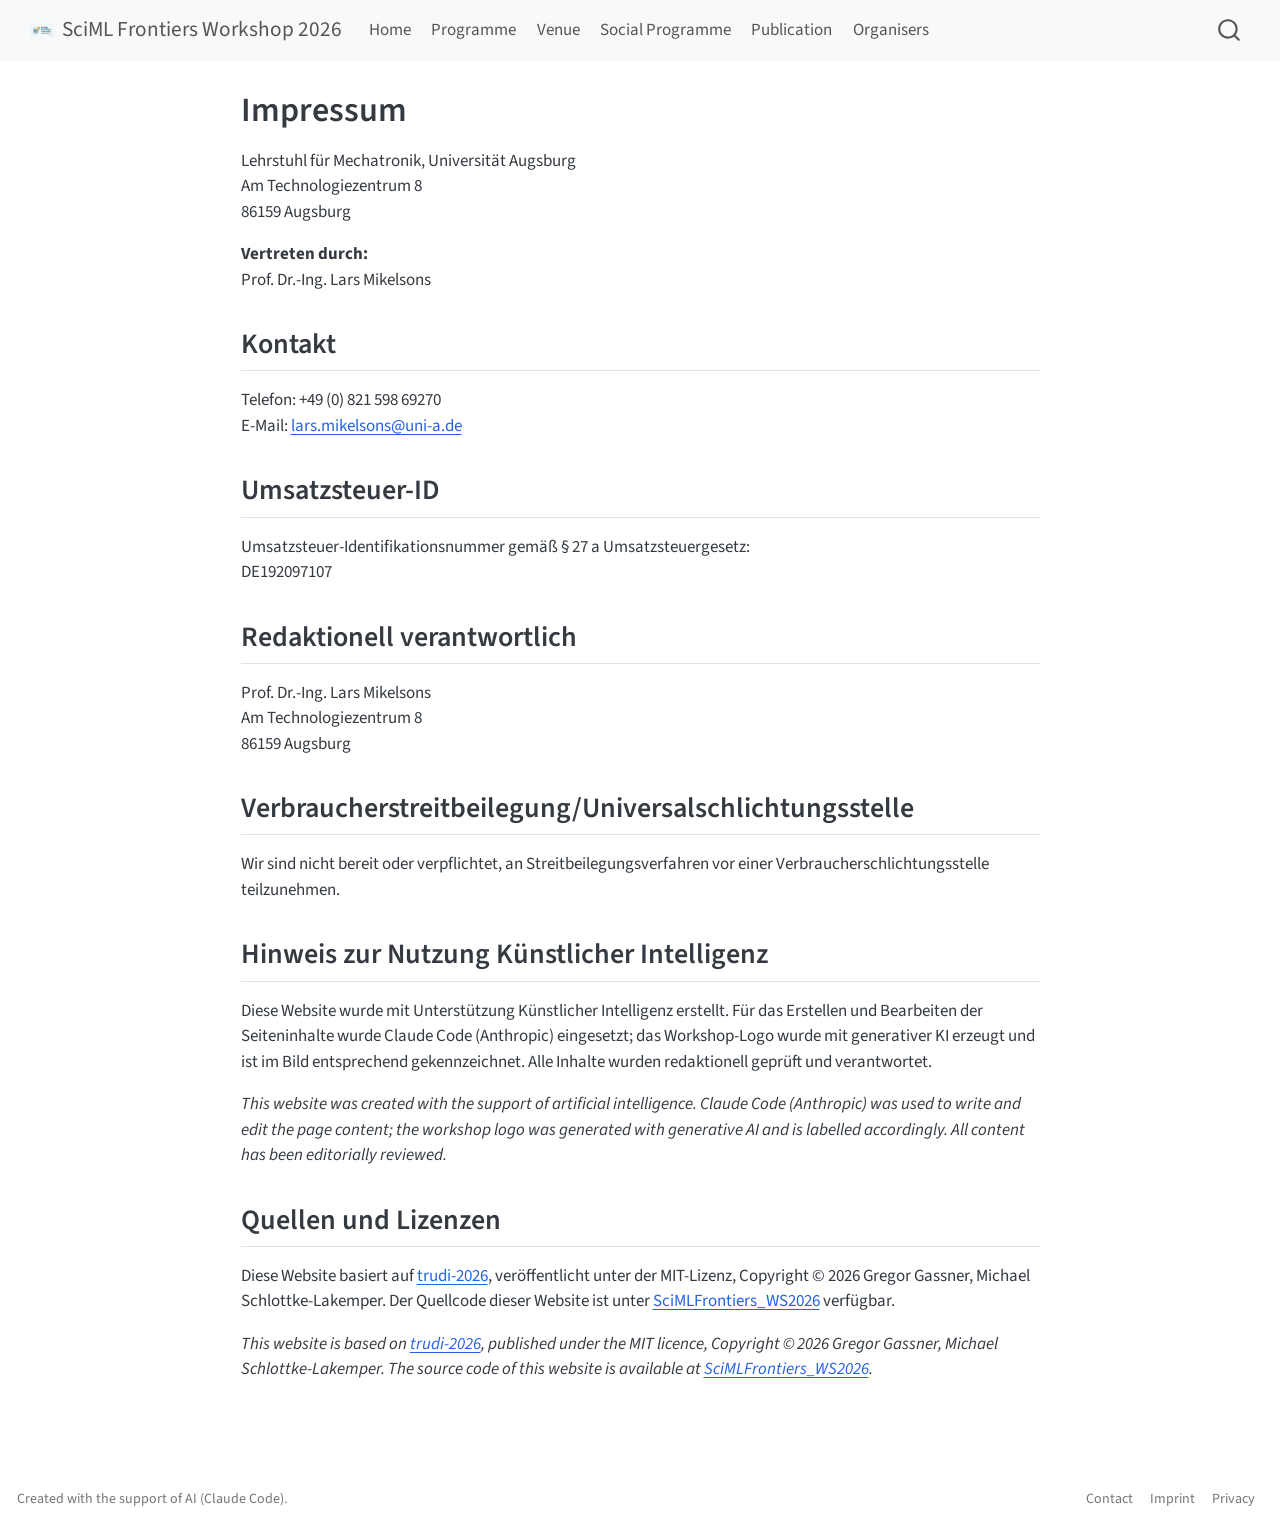
==== commit 7dfe9d5d: "Built site for gh-pages" ====
--- a/imprint.html
+++ b/imprint.html
@@ -111,6 +111,10 @@
   <li class="nav-item">
     <a class="nav-link" href="./venue.html"> 
 <span class="menu-text">Venue</span></a>
+  </li>  
+  <li class="nav-item">
+    <a class="nav-link" href="./social.html"> 
+<span class="menu-text">Social Programme</span></a>
   </li>  
   <li class="nav-item">
     <a class="nav-link" href="./publication.html"> 
